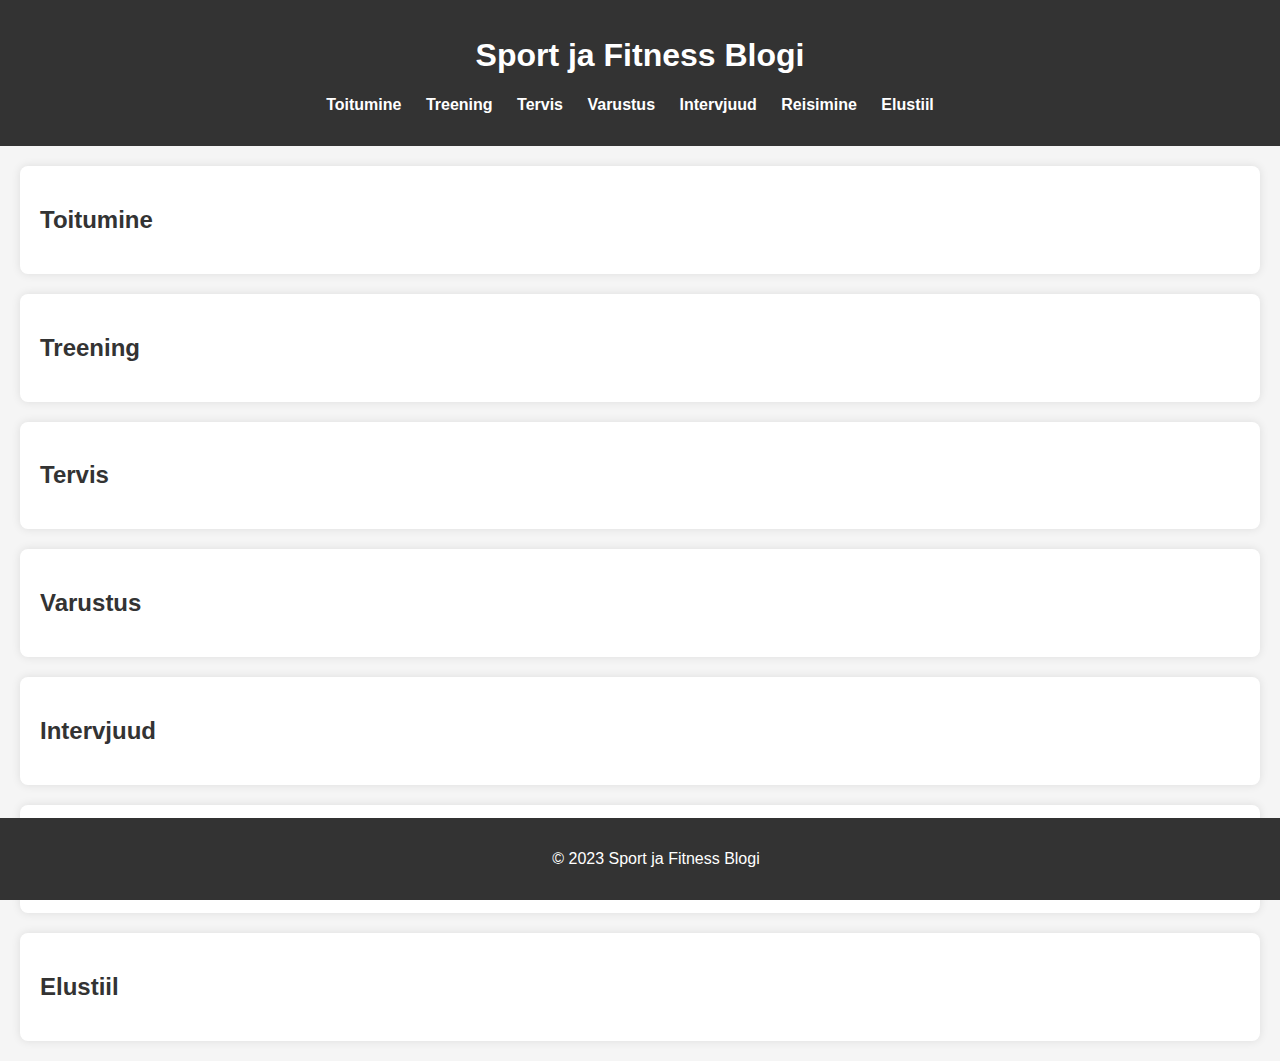
==== index.html @ cdd956c5 "Add files via upload" ====
<!DOCTYPE html>
<html lang="en">

<head>
    <meta charset="UTF-8">
    <meta name="viewport" content="width=device-width, initial-scale=1.0">
    <link rel="stylesheet" href="styles.css">
    <title>Sport ja Fitness Blogi</title>
</head>

<body>
    <header>
        <h1>Sport ja Fitness Blogi</h1>
        <nav>
            <ul>
                <li><a href="toitumine.html">Toitumine</a></li>
                <li><a href="treening.html">Treening</a></li>
                <li><a href="#tervis">Tervis</a></li>
                <li><a href="#varustus">Varustus</a></li>
                <li><a href="#intervjuud">Intervjuud</a></li>
                <li><a href="#reisimine">Reisimine</a></li>
                <li><a href="#elustiil">Elustiil</a></li>
            </ul>
        </nav>
    </header>

    <section id="toitumine">
        <h2>Toitumine</h2>

    </section>

    <section id="treening">
        <h2>Treening</h2>

    </section>

    <section id="tervis">
        <h2>Tervis</h2>

    </section>

    <section id="varustus">
        <h2>Varustus</h2>

    </section>

    <section id="intervjuud">
        <h2>Intervjuud</h2>

    </section>

    <section id="reisimine">
        <h2>Reisimine</h2>

    </section>

    <section id="elustiil">
        <h2>Elustiil</h2>

    </section>

    <footer>
        <p>&copy; 2023 Sport ja Fitness Blogi</p>
    </footer>
</body>

</html>
---- styles.css ----
body {
    font-family: 'Arial', sans-serif;
    margin: 0;
    padding: 0;
    background-color: #f5f5f5;
}

header {
    background-color: #333;
    color: #fff;
    text-align: center;
    padding: 1em;
}

nav ul {
    list-style: none;
    padding: 0;
}

nav ul li {
    display: inline;
    margin-right: 20px;
}

nav a {
    text-decoration: none;
    color: #fff;
    font-weight: bold;
    font-size: 16px;
    transition: color 0.3s ease-in-out;
}

nav a:hover {
    color: #ffcc00;
}

section {
    margin: 20px;
    background-color: #fff;
    padding: 20px;
    border-radius: 8px;
    box-shadow: 0 0 10px rgba(0, 0, 0, 0.1);
}

h2 {
    color: #333;
}

h3 {
    color: #333;
    border-bottom: 2px solid #333;
    padding-bottom: 5px;
    margin-bottom: 15px;
}

.recipe {
    margin-bottom: 20px;
}

.recipe img {
    max-width: 100%;
    height: auto;
    border-radius: 8px;
    margin-bottom: 10px;
}

footer {
    background-color: #333;
    color: #fff;
    text-align: center;
    padding: 1em;
    position: fixed;
    bottom: 0;
    width: 100%;
}


.btn {
    display: inline-block;
    padding: 10px 20px;
    background-color: #ffcc00;
    color: #333;
    text-decoration: none;
    border-radius: 5px;
    transition: background-color 0.3s ease-in-out;
}

.btn:hover {
    background-color: #333;
    color: #fff;
}




#treening .exercise {
    background-color: #fff;
    padding: 20px;
    margin-bottom: 20px;
    border-radius: 8px;
    box-shadow: 0 0 10px rgba(0, 0, 0, 0.1);
    transition: transform 0.3s ease-in-out;
}

#treening .exercise:hover {
    transform: scale(1.05);
}

#treening .exercise img {
    max-width: 100%;
    height: auto;
    border-radius: 8px;
    margin-bottom: 10px;
}
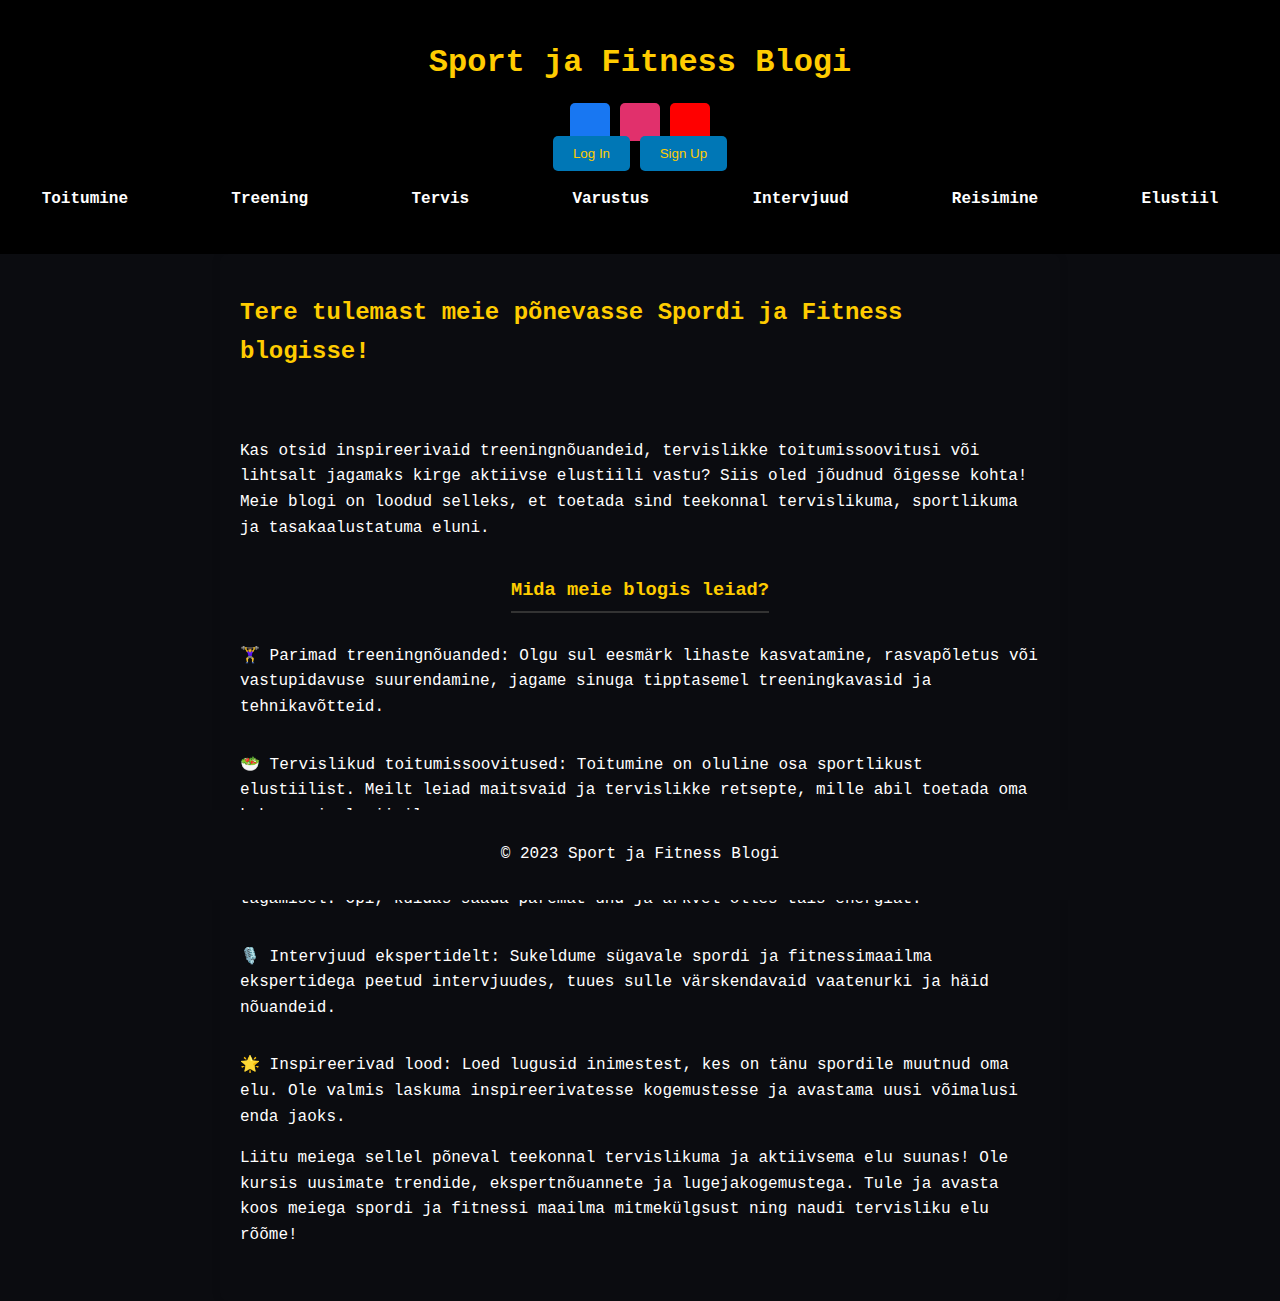
==== commit 7a4c595a: "Add files via upload" ====
--- a/index.html
+++ b/index.html
@@ -5,12 +5,26 @@
     <meta charset="UTF-8">
     <meta name="viewport" content="width=device-width, initial-scale=1.0">
     <link rel="stylesheet" href="styles.css">
+    <link rel="preconnect" href="https://fonts.googleapis.com">
+    <link rel="preconnect" href="https://fonts.gstatic.com" crossorigin>
+    <link href="https://fonts.googleapis.com/css2?family=Roboto+Mono:wght@500&display=swap" rel="stylesheet">
     <title>Sport ja Fitness Blogi</title>
 </head>
 
 <body>
     <header>
+
+
         <h1>Sport ja Fitness Blogi</h1>
+        <div class="social-media-buttons">
+            <a id="fb" href="https://www.facebook.com"><img src="facebook.png" alt=""></a>
+            <a id="ig" href="https://www.instagram.com"><img src="instagram.png" alt=""></a>
+            <a id="youtube" href="https://www.youtube.com"><img src="youtube.png" alt=""></a>
+        </div>
+        <div class="user-buttons">
+            <button id="login">Log In</button>
+            <button id="signup">Sign Up</button>
+        </div>
         <nav>
             <ul>
                 <li><a href="toitumine.html">Toitumine</a></li>
@@ -22,42 +36,41 @@
                 <li><a href="#elustiil">Elustiil</a></li>
             </ul>
         </nav>
+
     </header>
+    <section id="tutvustus">
+        <h2>Tere tulemast meie põnevasse Spordi ja Fitness blogisse!</h2>
+        <p>
+        <p>
+            Kas otsid inspireerivaid treeningnõuandeid, tervislikke toitumissoovitusi või lihtsalt jagamaks kirge
+            aktiivse elustiili vastu? Siis oled jõudnud õigesse kohta! Meie blogi on loodud selleks, et toetada sind
+            teekonnal tervislikuma, sportlikuma ja tasakaalustatuma eluni.</p>
 
-    <section id="toitumine">
-        <h2>Toitumine</h2>
+        <h3>Mida meie blogis leiad?</h3>
+
+        <p>🏋️‍♀️ Parimad treeningnõuanded: Olgu sul eesmärk lihaste kasvatamine, rasvapõletus või vastupidavuse
+            suurendamine, jagame sinuga tipptasemel treeningkavasid ja tehnikavõtteid.</p>
+
+        <p>🥗 Tervislikud toitumissoovitused: Toitumine on oluline osa sportlikust elustiilist. Meilt leiad maitsvaid
+            ja tervislikke retsepte, mille abil toetada oma keha parimal viisil.</p>
+
+        <p>😴 Magamisnõuanded: Unel on suur roll nii taastumisel kui ka üldise heaolu tagamisel. Õpi, kuidas saada
+            paremat und ja ärkvel olles täis energiat.</p>
+
+        <p>🎙️ Intervjuud ekspertidelt: Sukeldume sügavale spordi ja fitnessimaailma ekspertidega peetud intervjuudes,
+            tuues sulle värskendavaid vaatenurki ja häid nõuandeid.</p>
+
+        <p>🌟 Inspireerivad lood: Loed lugusid inimestest, kes on tänu spordile muutnud oma elu. Ole valmis laskuma
+            inspireerivatesse kogemustesse ja avastama uusi võimalusi enda jaoks.</p>
+
+        Liitu meiega sellel põneval teekonnal tervislikuma ja aktiivsema elu suunas! Ole kursis uusimate trendide,
+        ekspertnõuannete ja lugejakogemustega. Tule ja avasta koos meiega spordi ja fitnessi maailma mitmekülgsust
+        ning naudi tervisliku elu rõõme!</p>
+
+
 
     </section>
 
-    <section id="treening">
-        <h2>Treening</h2>
-
-    </section>
-
-    <section id="tervis">
-        <h2>Tervis</h2>
-
-    </section>
-
-    <section id="varustus">
-        <h2>Varustus</h2>
-
-    </section>
-
-    <section id="intervjuud">
-        <h2>Intervjuud</h2>
-
-    </section>
-
-    <section id="reisimine">
-        <h2>Reisimine</h2>
-
-    </section>
-
-    <section id="elustiil">
-        <h2>Elustiil</h2>
-
-    </section>
 
     <footer>
         <p>&copy; 2023 Sport ja Fitness Blogi</p>
--- a/styles.css
+++ b/styles.css
@@ -1,12 +1,19 @@
 body {
-    font-family: 'Arial', sans-serif;
+    font-family: 'Oswald', sans-serif;
     margin: 0;
     padding: 0;
-    background-color: #f5f5f5;
-}
+    background-color: #0B0C10;
+    background-image: url('https://images.unsplash.com/photo-1517245386807-9b4d0dd9c9e2?ixid=MnwxMjA3fDB8MHxzZWFyY2h8Mnx8YmFja2dyb3VuZCUyMGJsb2d8ZW58MHx8MHx8&ixlib=rb-1.2.1&w=1000&q=80');
+}
+
+
+
+
+
+
 
 header {
-    background-color: #333;
+    background-color: #0B0C10;
     color: #fff;
     text-align: center;
     padding: 1em;
@@ -34,20 +41,23 @@
     color: #ffcc00;
 }
 
+p {
+    color: white;
+}
+
 section {
     margin: 20px;
-    background-color: #fff;
     padding: 20px;
     border-radius: 8px;
     box-shadow: 0 0 10px rgba(0, 0, 0, 0.1);
 }
 
 h2 {
-    color: #333;
+    color: #66FCF1;
 }
 
 h3 {
-    color: #333;
+    color: #66FCF1;
     border-bottom: 2px solid #333;
     padding-bottom: 5px;
     margin-bottom: 15px;
@@ -64,8 +74,13 @@
     margin-bottom: 10px;
 }
 
+#pealkiri {
+    text-align: center;
+    justify-content: center;
+}
+
 footer {
-    background-color: #333;
+    background-color: #0B0C10;
     color: #fff;
     text-align: center;
     padding: 1em;
@@ -74,6 +89,13 @@
     width: 100%;
 }
 
+#tutvustus {
+    display: grid;
+    place-items: center;
+    margin: 0 auto;
+    max-width: 800px;
+    padding: 20px;
+}
 
 .btn {
     display: inline-block;
@@ -111,4 +133,159 @@
     height: auto;
     border-radius: 8px;
     margin-bottom: 10px;
+}
+
+#ig {
+    background-color: #E1306C;
+    color: white;
+    padding: 10px 20px;
+    border-radius: 5px;
+    text-decoration: none;
+    transition: background-color 0.3s ease-in-out;
+    background-image: url('https://cdn1.iconfinder.com/data/icons/social-media-rounded-corners/512/Rounded_Instagram_svg-512.png');
+    background-repeat: no-repeat;
+    background-position: center;
+    background-size: contain;
+}
+
+#ig:hover {
+    background-color: #C13584;
+}
+
+#fb {
+    background-color: #1877F2;
+    color: white;
+    padding: 10px 20px;
+    border-radius: 5px;
+    text-decoration: none;
+    transition: background-color 0.3s ease-in-out;
+    background-image: url('https://cdn1.iconfinder.com/data/icons/social-media-rounded-corners/512/Rounded_Facebook_svg-512.png');
+    background-repeat: no-repeat;
+    background-position: center;
+    background-size: contain;
+}
+
+#fb:hover {
+    background-color: #0A66C2;
+}
+
+#youtube {
+    background-color: #FF0000;
+    color: white;
+    padding: 10px 20px;
+    border-radius: 5px;
+    text-decoration: none;
+    transition: background-color 0.3s ease-in-out;
+    background-image: url('https://cdn1.iconfinder.com/data/icons/social-media-rounded-corners/512/Rounded_Youtube3_svg-512.png');
+    background-repeat: no-repeat;
+    background-position: center;
+    background-size: contain;
+}
+
+#youtube:hover {
+    background-color: #CC0000;
+}
+
+
+
+body {
+    font-family: 'Roboto', monospace;
+
+
+    /* Muudetud body taustavärv */
+    color: white;
+    /* Muudetud teksti värv */
+    margin: 0;
+    padding: 0;
+    line-height: 1.6;
+}
+
+header {
+    background-color: black;
+    color: white;
+    text-align: center;
+    padding: 1em 0;
+
+}
+
+nav ul {
+    display: flex;
+    /* Muudetud navigatsioonimenüü elementide paigutus horisontaalseks */
+    justify-content: space-around;
+    /* Jaotatud lingid võrdselt üksteise vahele */
+    list-style: none;
+    padding: 0;
+}
+
+nav a {
+    color: white;
+    /* Muudetud navigatsioonilingi teksti värv */
+    text-decoration: none;
+}
+
+section {
+    max-width: 800px;
+    margin: 20px auto;
+    padding: 20px;
+    border-radius: 8px;
+    box-shadow: 0 0 10px rgba(0, 0, 0, 0.1);
+}
+
+
+
+h1,
+h2,
+h3,
+h4,
+h5,
+h6:hover {
+    color: #ffcc00;
+}
+
+p {
+    color: white;
+    /* Muudetud paragrahvi teksti värv */
+}
+
+ul {
+    list-style: none;
+    padding: 0;
+}
+
+li {
+    margin-bottom: 10px;
+}
+
+footer {
+    text-align: center;
+    padding: 1em 0;
+    background-color: #0B0C10;
+    color: white;
+    position: fixed;
+    bottom: 0;
+    width: 100%;
+}
+
+
+
+#login,
+#signup {
+    text-align: end;
+    background-color: #0077b6;
+    color: #ffcc00;
+    padding: 10px 20px;
+    border-radius: 5px;
+    border-style: none;
+    text-decoration: none;
+    transition: background-color 0.3s ease-in-out;
+    margin-left: auto;
+}
+
+#login:hover,
+#signup:hover {
+    background-color: #caf0f8;
+}
+
+#user-buttons {
+    text-align: right;
 }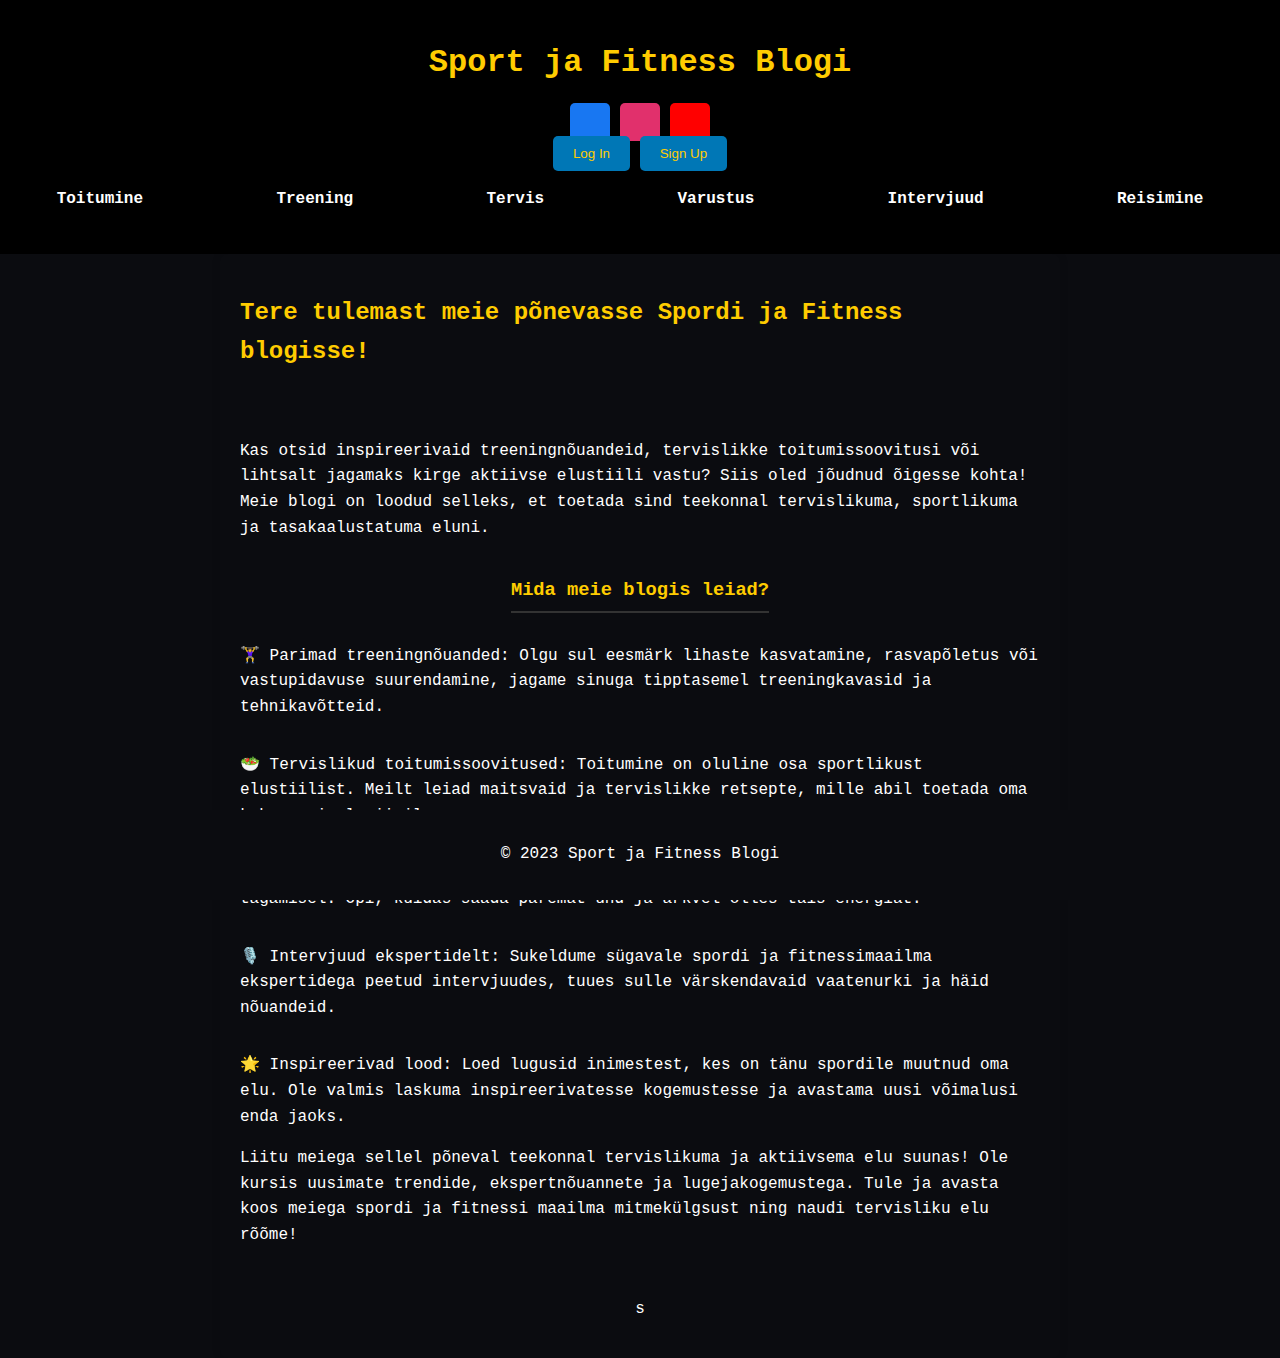
==== commit 39b9b4e7: "intervjuu ja muud muudatused" ====
--- a/index.html
+++ b/index.html
@@ -29,11 +29,11 @@
             <ul>
                 <li><a href="toitumine.html">Toitumine</a></li>
                 <li><a href="treening.html">Treening</a></li>
-                <li><a href="#tervis">Tervis</a></li>
-                <li><a href="#varustus">Varustus</a></li>
-                <li><a href="#intervjuud">Intervjuud</a></li>
-                <li><a href="#reisimine">Reisimine</a></li>
-                <li><a href="#elustiil">Elustiil</a></li>
+                <li><a href="tervis.html">Tervis</a></li>
+                <li><a href="varustus.html">Varustus</a></li>
+                <li><a href="intervjuud.html">Intervjuud</a></li>
+                <li><a href="reisimine.html">Reisimine</a></li>
+                
             </ul>
         </nav>
 
@@ -66,6 +66,7 @@
         Liitu meiega sellel põneval teekonnal tervislikuma ja aktiivsema elu suunas! Ole kursis uusimate trendide,
         ekspertnõuannete ja lugejakogemustega. Tule ja avasta koos meiega spordi ja fitnessi maailma mitmekülgsust
         ning naudi tervisliku elu rõõme!</p>
+        <p>s</p>
 
 
 
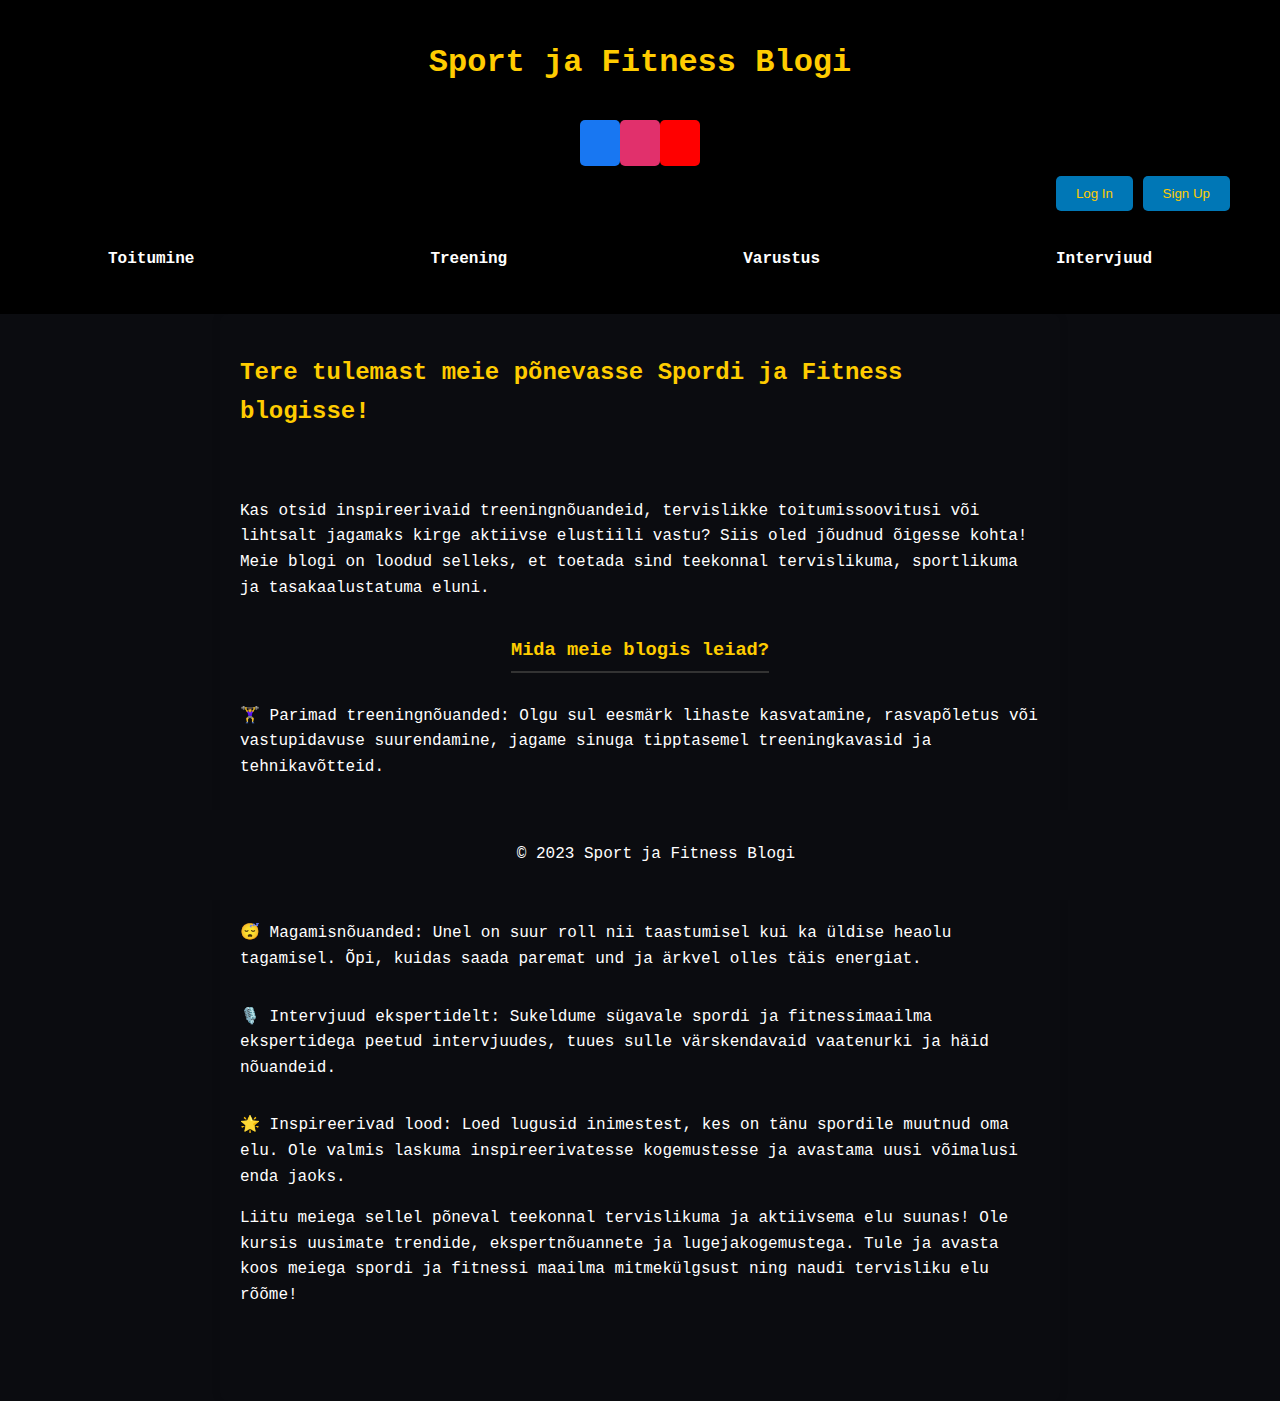
==== commit 03ead395: "Add files via upload" ====
--- a/index.html
+++ b/index.html
@@ -19,7 +19,7 @@
         <div class="social-media-buttons">
             <a id="fb" href="https://www.facebook.com"><img src="facebook.png" alt=""></a>
             <a id="ig" href="https://www.instagram.com"><img src="instagram.png" alt=""></a>
-            <a id="youtube" href="https://www.youtube.com"><img src="youtube.png" alt=""></a>
+            <a id="youtube" href="https://www.youtube.com"> <img src="youtube.png" alt=""></a>
         </div>
         <div class="user-buttons">
             <button id="login">Log In</button>
@@ -29,11 +29,9 @@
             <ul>
                 <li><a href="toitumine.html">Toitumine</a></li>
                 <li><a href="treening.html">Treening</a></li>
-                <li><a href="tervis.html">Tervis</a></li>
-                <li><a href="varustus.html">Varustus</a></li>
-                <li><a href="intervjuud.html">Intervjuud</a></li>
-                <li><a href="reisimine.html">Reisimine</a></li>
-                
+                <li><a href="#varustus.html">Varustus</a></li>
+                <li><a href="#intervjuud.html">Intervjuud</a></li>
+
             </ul>
         </nav>
 
@@ -66,7 +64,6 @@
         Liitu meiega sellel põneval teekonnal tervislikuma ja aktiivsema elu suunas! Ole kursis uusimate trendide,
         ekspertnõuannete ja lugejakogemustega. Tule ja avasta koos meiega spordi ja fitnessi maailma mitmekülgsust
         ning naudi tervisliku elu rõõme!</p>
-        <p>s</p>
 
 
 
--- a/styles.css
+++ b/styles.css
@@ -7,7 +7,14 @@
 }
 
 
-
+a#mainpage {
+    text-decoration: none;
+    color: inherit;
+}
+
+a#mainpage:hover {
+    color: #caf0f8;
+}
 
 
 
@@ -95,6 +102,7 @@
     margin: 0 auto;
     max-width: 800px;
     padding: 20px;
+    padding-bottom: 60px;
 }
 
 .btn {
@@ -172,11 +180,12 @@
 #youtube {
     background-color: #FF0000;
     color: white;
-    padding: 10px 20px;
-    border-radius: 5px;
-    text-decoration: none;
-    transition: background-color 0.3s ease-in-out;
-    background-image: url('https://cdn1.iconfinder.com/data/icons/social-media-rounded-corners/512/Rounded_Youtube3_svg-512.png');
+    size: 10px;
+    padding: 10px 20px;
+    border-radius: 5px;
+    text-decoration: none;
+    transition: background-color 0.3s ease-in-out;
+    background-image: url('https://cdn1.iconfinder.com/data/icons/social-media-rounded-corners/512/Rounded_Youtube3_svg-128.png');
     background-repeat: no-repeat;
     background-position: center;
     background-size: contain;
@@ -227,6 +236,7 @@
     max-width: 800px;
     margin: 20px auto;
     padding: 20px;
+    padding-bottom: 50px;
     border-radius: 8px;
     box-shadow: 0 0 10px rgba(0, 0, 0, 0.1);
 }
@@ -258,10 +268,9 @@
 
 footer {
     text-align: center;
-    padding: 1em 0;
+    padding;
     background-color: #0B0C10;
     color: white;
-    position: fixed;
     bottom: 0;
     width: 100%;
 }
@@ -286,6 +295,22 @@
     background-color: #caf0f8;
 }
 
-#user-buttons {
+.social-media-buttons {
+    display: flex;
+    justify-content: center;
+    align-items: center;
+    padding: 10px 20px;
+    border-radius: 5px;
+    border-style: none;
+    text-decoration: none;
+    transition: background-color 0.3s ease-in-out;
+    margin-left: auto;
+}
+
+.user-buttons {
+    padding-right: 50px;
+    padding-bottom: 20px;
     text-align: right;
+    justify-content: right;
+    align-items: right;
 }